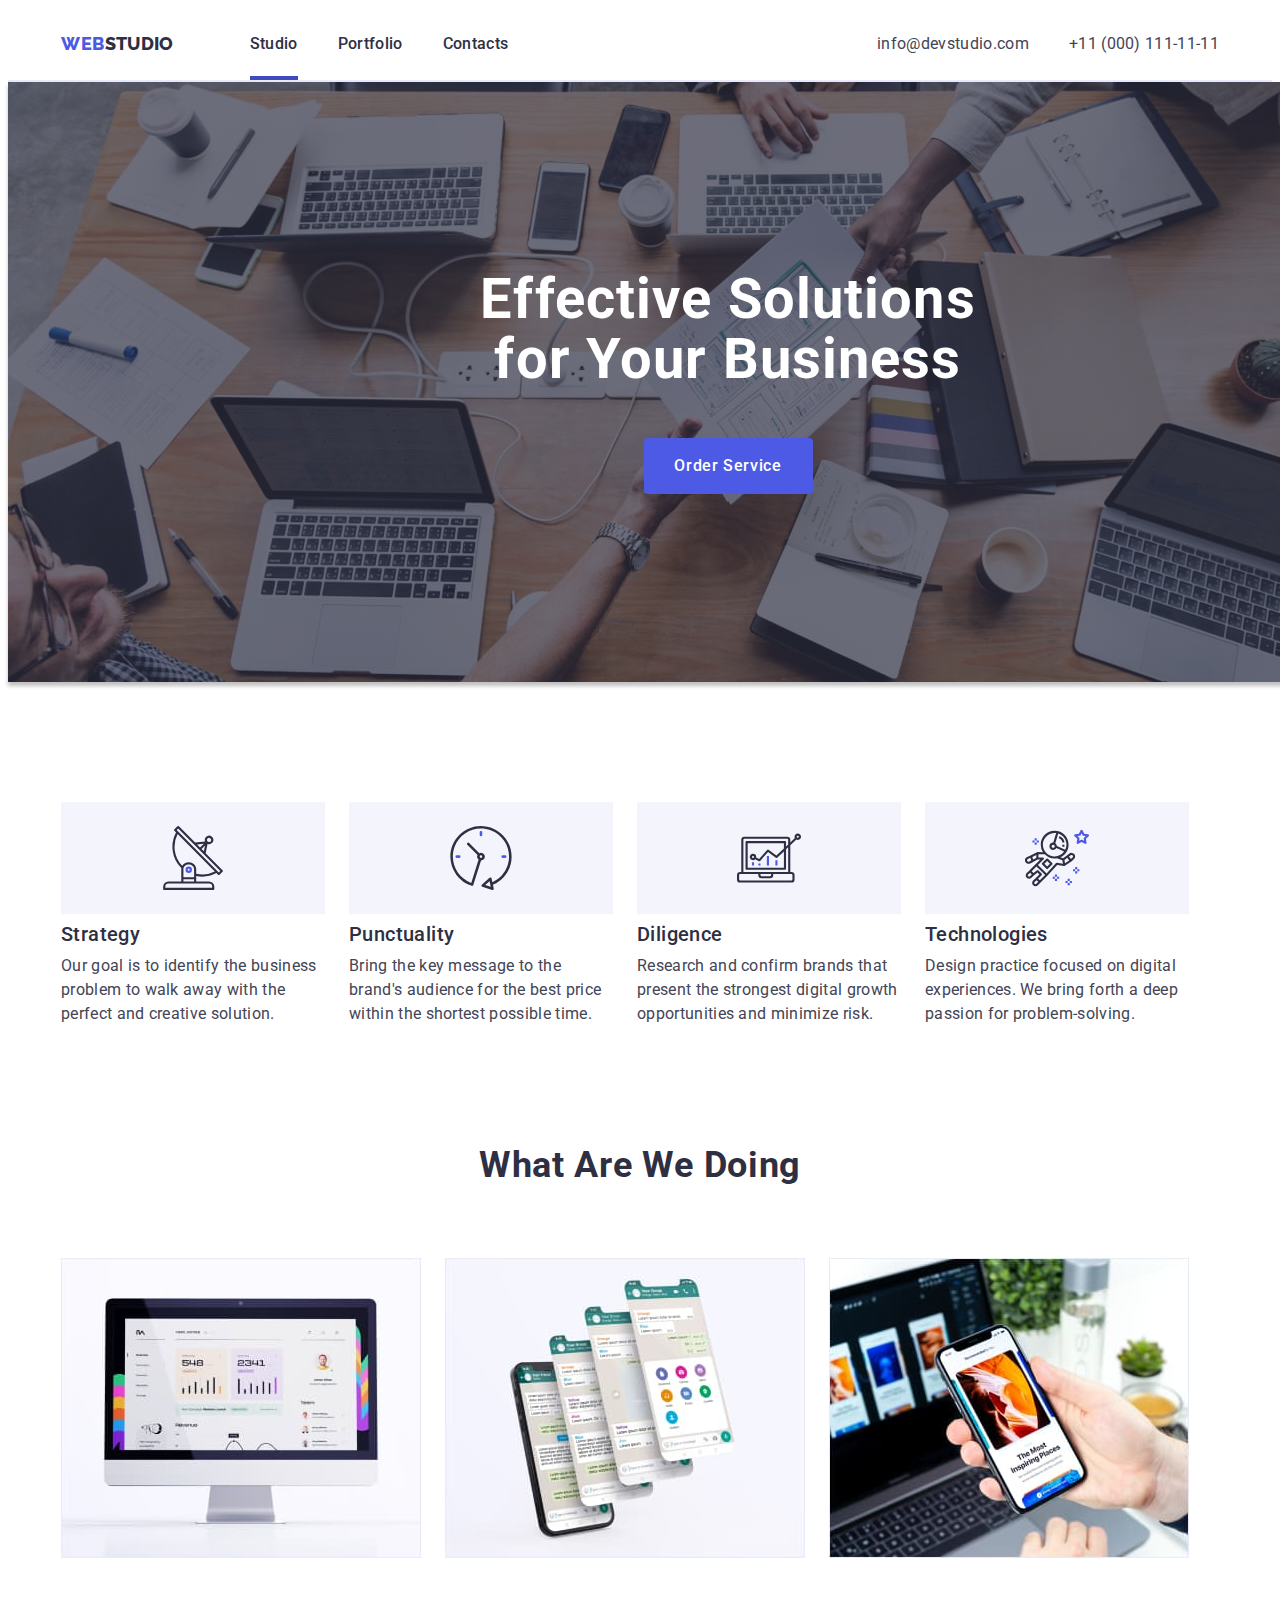
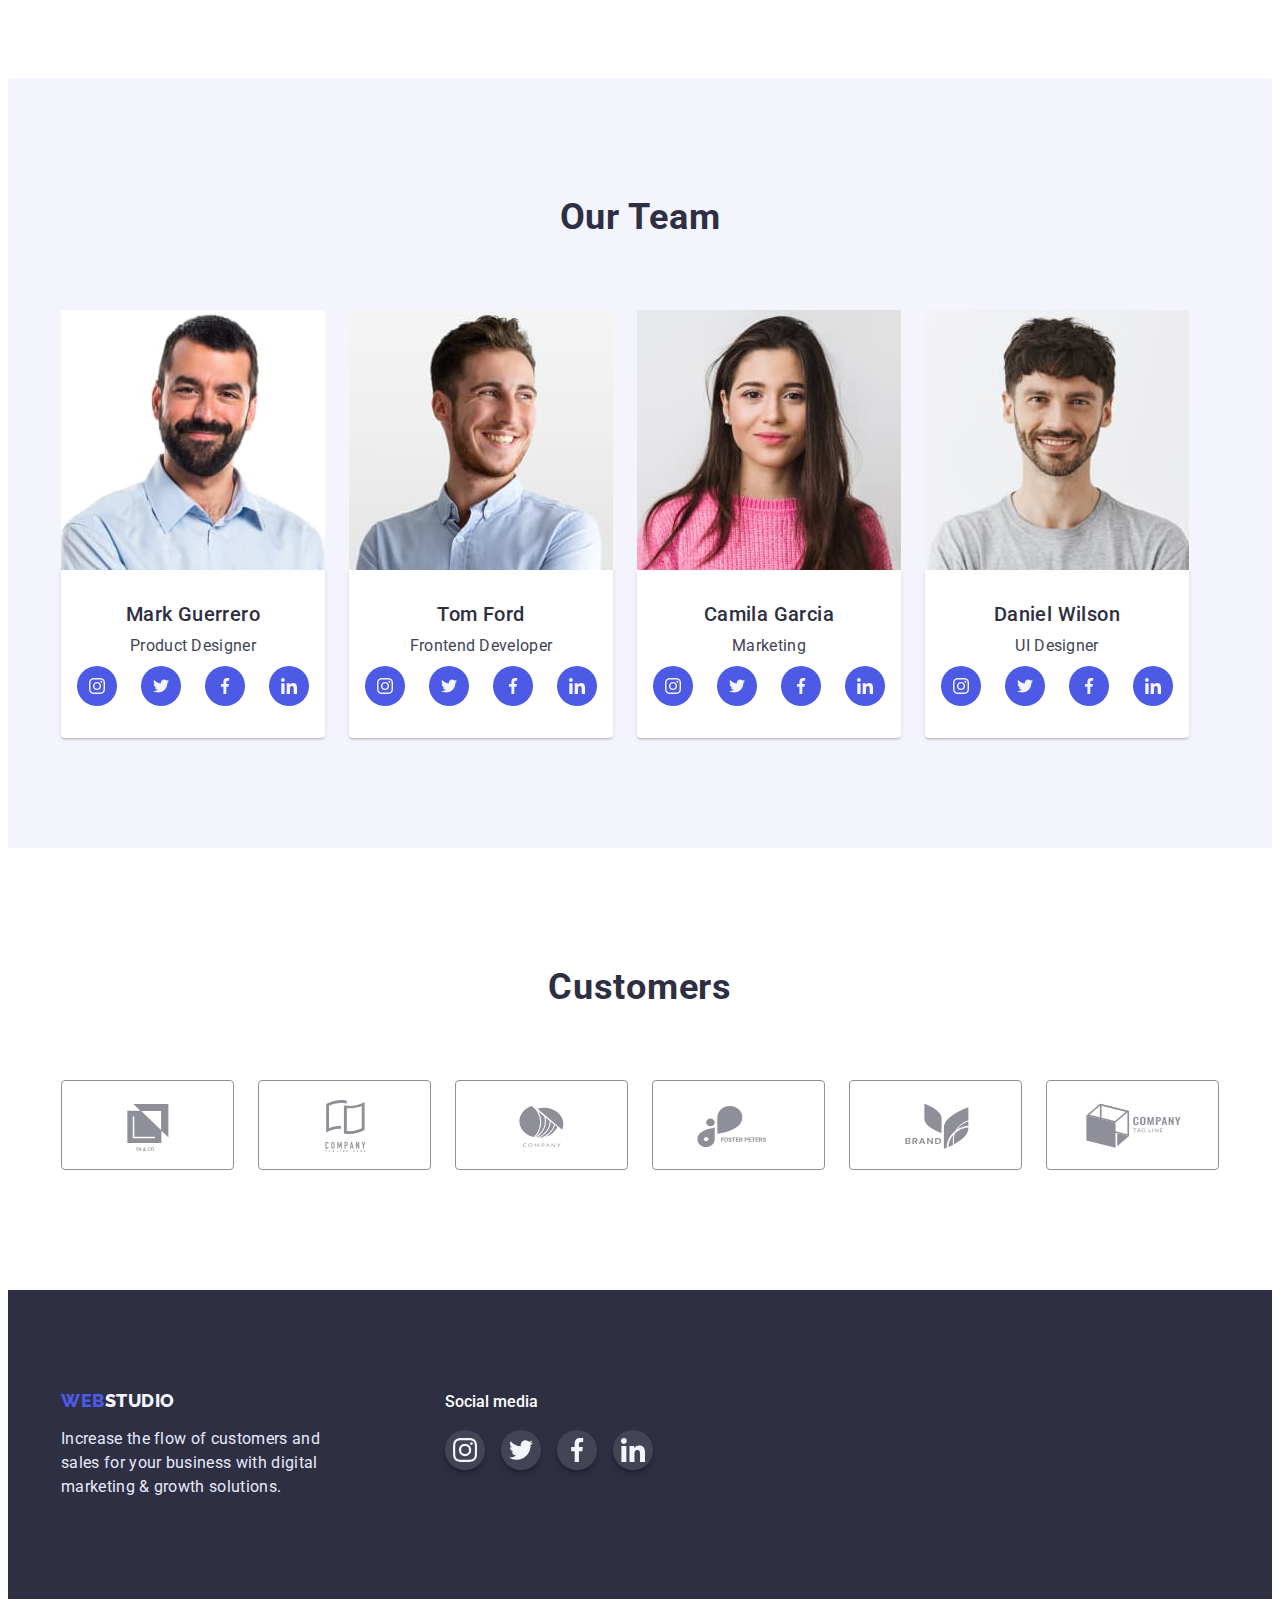
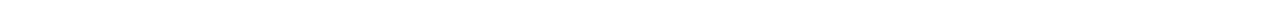
==== index.html @ 09c5dc8c "update index html file" ====
<!DOCTYPE html>
<html lang="en">
  <head>
    <meta charset="UTF-8" />
    <meta http-equiv="X-UA-Compatible" content="IE=edge" />
    <meta name="viewport" content="width=device-width, initial-scale=1.0" />
    <title>Webstudio</title>
    <link rel="preconnect" href="https://fonts.googleapis.com" />
    <link rel="preconnect" href="https://fonts.gstatic.com" crossorigin />
    <link
      href="https://fonts.googleapis.com/css2?family=Raleway:wght@800&family=Roboto:wght@400;500;700;900&display=swap"
      rel="stylesheet"
    />
    <link
      rel="stylesheet"
      href="https://cdnjs.cloudflare.com/ajax/libs/modern-normalize/1.1.0/modern-normalize.min.css"
      integrity="sha512-wpPYUAdjBVSE4KJnH1VR1HeZfpl1ub8YT/NKx4PuQ5NmX2tKuGu6U/JRp5y+Y8XG2tV+wKQpNHVUX03MfMFn9Q=="
      crossorigin="anonymous"
      referrerpolicy="no-referrer"
    />
    <link rel="stylesheet" href="./css/styles.css" />
  </head>
  <body>
    <header class="header">
      <div class="container main-nav">
        <nav class="header-nav list">
          <a class="logo link" href="./index.html"
            >Web<span class="logo-studio">Studio</span></a
          >
          <ul class="header-list list">
            <li class="item">
              <a class="header-item current link" href="./index.html">Studio</a>
            </li>
            <li class="item">
              <a class="header-item link" href="./portfolio.html">Portfolio</a>
            </li>
            <li class="item">
              <a class="header-item link" href="">Contacts</a>
            </li>
          </ul>
        </nav>
        <address class="contacts-address">
          <ul class="contacts list">
            <li class="item">
              <a class="contact-li link" href="mailto:info@devstudio.com"
                >info@devstudio.com</a
              >
            </li>
            <li class="item">
              <a class="contact-li link" href="tel:+110001111111"
                >+11 (000) 111-11-11</a
              >
            </li>
          </ul>
        </address>
      </div>
    </header>
    <main>
      <!-- Main banner -->
      <section class="banner">
        <div class="container">
          <h1 class="banner-title">Effective Solutions for Your Business</h1>
          <button class="banner-btn" data-modal-open type="button">Order Service</button>
        </div>
      </section>
      <!-- About company -->
      <section class="company">
        <div class="container">
          <h2 class="title-hidder" hidden>features</h2>
          <ul class="about-company list">
            <li>
              <div class="icon"><svg width="64" height="64" class="company-icon">
                <use href="./images/icon.svg#icon-antenna-1"></use></svg></div>
              <h3 class="guality-company">Strategy</h3>
              <p class="guality-comp-descr">
                Our goal is to identify the business problem to walk away with
                the perfect and creative solution.
              </p>
            </li>
            <li>
              <div class="icon"><svg width="64" height="64" class="company-icon">
                <use href="./images/icon.svg#icon-clock-1"></use></svg></div>
              <h3 class="guality-company">Punctuality</h3>
              <p class="guality-comp-descr">
                Bring the key message to the brand's audience for the best price
                within the shortest possible time.
              </p>
            </li>
            <li>
              <div class="icon"><svg width="64" height="64" class="company-icon">
                <use href="./images/icon.svg#icon-diagram-1"></use></svg></div>
              <h3 class="guality-company">Diligence</h3>
              <p class="guality-comp-descr">
                Research and confirm brands that present the strongest digital
                growth opportunities and minimize risk.
              </p>
            </li>
            <li>
              <div class="icon"><svg width="64" height="64" class="company-icon">
                <use href="./images/icon.svg#icon-astronaut-1"></use></svg></div>
              <h3 class="guality-company">Technologies</h3>
              <p class="guality-comp-descr">
                Design practice focused on digital experiences. We bring forth a
                deep passion for problem-solving.
              </p>
            </li>
          </ul>
        </div>
      </section>
      <!-- What are we doing -->
      <section class="doing">
        <div class="container">
          <h2 class="doing-title">What are we doing</h2>
          <ul class="doing-imgs list">
            <li>
              <img
                src="./images/computer.jpg"
                alt="computer"
                width="360"
                height="300"
              />
            </li>
            <li>
              <img
                src="./images/phone.jpg"
                alt="phone"
                width="360"
                height="300"
              />
            </li>
            <li>
              <img
                src="./images/technologies.jpg"
                alt="technologies"
                width="360"
                height="300"
              />
            </li>
          </ul>
        </div>
      </section>
      <!-- Our team -->
      <section class="team">
        <div class="container">
          <h2 class="our-team">Our Team</h2>
          <ul class="list-team list">
            <li>
              <img
                src="./images/Mark.jpg"
                alt="Mark"
                width="264"
                height="260"
              />
              <div class="data">
                <h3 class="name">Mark Guerrero</h3>
                <p class="direction">Product Designer</p>
                <ul class="ul team-list list">
                  <li class="team-soc-item">
                    <a class="team-soc-link link" href=""><svg width="16" height="16" class="team-soc-icon">
                        <use href="./images/icon.svg#icon-instagram-2"></use></svg></a></li>
                  <li class="team-soc-item">
                    <a class="team-soc-link link" href=""><svg width="16" height="16" class="team-soc-icon">
                        <use href="./images/icon.svg#icon-twitter-1"></use></svg></a></li>
                  <li class="team-soc-item">
                    <a class="team-soc-link link" href=""><svg width="16" height="16" class="team-soc-icon">
                        <use href="./images/icon.svg#icon-facebook-1"></use></svg></a></li>
                  <li class="team-soc-item">
                    <a class="team-soc-link link" href=""><svg width="16" height="16" class="team-soc-icon">
                        <use href="./images/icon.svg#icon-linkedin-1"></use></svg></a></li>
                </ul>
              </div>
            </li>
            <li>
              <img 
              src="./images/Tom.jpg" 
              alt="Tom" 
              width="264" 
              height="260" 
              />
              <div class="data">
                <h3 class="name">Tom Ford</h3>
                <p class="direction">Frontend Developer</p>
                <ul class="ul team-list list">
                  <li class="team-soc-item">
                    <a class="team-soc-link link" href=""><svg width="16" height="16" class="team-soc-icon">
                        <use href="./images/icon.svg#icon-instagram-2"></use></svg></a></li>
                  <li class="team-soc-item">
                    <a class="team-soc-link link" href=""><svg width="16" height="16" class="team-soc-icon">
                        <use href="./images/icon.svg#icon-twitter-1"></use></svg></a></li>
                  <li class="team-soc-item">
                    <a class="team-soc-link link" href=""><svg width="16" height="16" class="team-soc-icon">
                        <use href="./images/icon.svg#icon-facebook-1"></use></svg></a></li>
                  <li class="team-soc-item">
                    <a class="team-soc-link link" href=""><svg width="16" height="16" class="team-soc-icon">
                        <use href="./images/icon.svg#icon-linkedin-1"></use></svg></a></li>
                </ul>
              </div>
            </li>
            <li>
              <img
                src="./images/Camila.jpg"
                alt="Camila"
                width="264"
                height="260"
              />
              <div class="data">
                <h3 class="name">Camila Garcia</h3>
                <p class="direction">Marketing</p>
                <ul class="ul team-list list">
                  <li class="team-soc-item">
                    <a class="team-soc-link link" href=""><svg width="16" height="16" class="team-soc-icon">
                        <use href="./images/icon.svg#icon-instagram-2"></use></svg></a></li>
                  <li class="team-soc-item">
                    <a class="team-soc-link link" href=""><svg width="16" height="16" class="team-soc-icon">
                        <use href="./images/icon.svg#icon-twitter-1"></use></svg></a></li>
                  <li class="team-soc-item">
                    <a class="team-soc-link link" href=""><svg width="16" height="16" class="team-soc-icon">
                        <use href="./images/icon.svg#icon-facebook-1"></use></svg></a></li>
                  <li class="team-soc-item">
                    <a class="team-soc-link link" href=""><svg width="16" height="16" class="team-soc-icon">
                        <use href="./images/icon.svg#icon-linkedin-1"></use></svg></a></li>
                </ul>
              </div>
            </li>
            <li>
              <img
                src="./images/Daniel.jpg"
                alt="Daniel"
                width="264"
                height="260"
              />
              <div class="data">
                <h3 class="name">Daniel Wilson</h3>
                <p class="direction">UI Designer</p>
                <ul class="ul team-list list">
                  <li class="team-soc-item">
                    <a class="team-soc-link link" href=""><svg width="16" height="16" class="team-soc-icon">
                        <use href="./images/icon.svg#icon-instagram-2"></use></svg></a></li>
                  <li class="team-soc-item">
                    <a class="team-soc-link link" href=""><svg width="16" height="16" class="team-soc-icon">
                        <use href="./images/icon.svg#icon-twitter-1"></use></svg></a></li>
                  <li class="team-soc-item">
                    <a class="team-soc-link link" href=""><svg width="16" height="16" class="team-soc-icon">
                        <use href="./images/icon.svg#icon-facebook-1"></use></svg></a></li>
                  <li class="team-soc-item">
                    <a class="team-soc-link link" href=""><svg width="16" height="16" class="team-soc-icon">
                        <use href="./images/icon.svg#icon-linkedin-1"></use></svg></a></li>
                </ul>
              </div>
            </li>
          </ul>
        </div>
      </section>
      <!-- Customers -->
      <section class="customers">
        <div class="container">
          <h2 class="title-customers">Customers</h2>
          <ul class="our-customers list">
            <li class="box"><a class="box-icon" href=""><svg width="104" height="56" class="customer-icon">
              <use href="./images/icon.svg#icon-Logo"></use></svg></a></li>
            <li class="box"><a class="box-icon" href=""><svg width="104" height="56" class="customer-icon">
              <use href="./images/icon.svg#icon-Logo-1"></use></svg></a></li>
            <li class="box"><a class="box-icon" href=""><svg width="104" height="56" class="customer-icon">
              <use href="./images/icon.svg#icon-Logo-2"></use></svg></a></li>
            <li class="box"><a class="box-icon" href=""><svg width="104" height="56" class="customer-icon">
              <use href="./images/icon.svg#icon-Logo-3"></use></svg></a></li>
            <li class="box"><a class="box-icon" href=""><svg width="104" height="56" class="customer-icon">
              <use href="./images/icon.svg#icon-Logo-4"></use></svg></a></li>
            <li class="box"><a class="box-icon" href=""><svg width="104" height="56" class="customer-icon">
              <use href="./images/icon.svg#icon-Logo-5"></use></svg></a></li>
          </ul>
        </div>
      </section>
    </main>
    <footer class="footer">
      <div class="container logo-soc">
        <div class="footer-container">
          <a class="logo-footer link" href="./index.html"
            >Web<span class="studio-footer">Studio</span>
          </a>
          <p class="page-footer">
            Increase the flow of customers and sales for your business with
            digital marketing & growth solutions.
          </p>
        </div>
        <div class="footer-soc">
          <p class="title-footer-soc">Social media</p>
          <ul class="ul foorer-soc-list list">
            <li class="footer-soc-item">
              <a class="footer-soc-link link" href=""><svg width="24" height="24" class="footer-soc-icon">
                  <use href="./images/icon.svg#icon-instagram-2"></use></svg></a></li>
            <li class="footer-soc-item">
              <a class="footer-soc-link link" href=""><svg width="24" height="24" class="footer-soc-icon">
                  <use href="./images/icon.svg#icon-twitter-1"></use></svg></a></li>
            <li class="footer-soc-item">
              <a class="footer-soc-link link" href=""><svg width="24" height="24" class="footer-soc-icon">
                  <use href="./images/icon.svg#icon-facebook-1"></use></svg></a></li>
            <li class="footer-soc-item">
              <a class="footer-soc-link link" href=""><svg width="24" height="24" class="footer-soc-icon">
                  <use href="./images/icon.svg#icon-linkedin-1"></use></svg></a></li>
          </ul> 
 </div>
      </div>
    </footer>
    <div class="backdrop is-hidden" data-modal>
    <div class="modal">
      <button type="button" class="close-icom" data-modal-close><svg width="24" height="24"><use href="./images/icon.svg#icon-close-1"></use></svg></button>
    </div>
  </div>
    <script src="./js/modal.js"></script>
  </body>
</html>
---- css/styles.css ----
html{
    box-sizing: border-box;
}
:root{
--primary-text-color: #434455;
--title-text-color: #4D5AE5;
--accent-color: #2E2F42;
--hover-fokus-color: #404bbf;
--text-footer: #E7E9FC;
--white: #FFFFFF;
--light-color: #F4F4FD;
--buutton-background: #F4F4FD;
--light-gray: #8E8F99;
--grad: linear-gradient( rgba(46, 47, 66, 0.7),rgba(46, 47, 66, 0.7))    
}
body{
    font-family: 'Roboto', sans-serif;
    color: var(--primary-text-color); 
}
/*-----------------header--------------------*/
.link{
    text-decoration: none;
}
.list{
    padding: 0;
    margin: 0;
    list-style: none;
    }
 *,
 * ::before
 ::after{
    box-sizing: border-box;
 }
 .container{
    width: 1158px;
    padding-left: 15px;
    padding-right: 15px;
    margin-left: auto;
    margin-right: auto;
 }
h1,h2,h3,h4,p{
    margin-top: 0;
    margin-bottom: 0;
}
ul{
    margin-top: 0;
    margin-bottom: 0;
}
img{
    display: block;
}
.header{
    border-bottom: 2px solid var(--text-footer);
}
.main-nav{
    display: flex;
    align-items: center;
    justify-content: space-between;
}
.logo{
    font-family: 'Raleway', sans-serif;
    font-weight: 800;
    font-size: 18px;
    line-height: 1.17;
    letter-spacing: 0.03em;
    text-transform: uppercase;
    color: var(--title-text-color);
}
.logo-studio{
    font-family: 'Raleway', sans-serif;
    font-weight: 800;
    font-size: 18px;
    line-height: 1.33;
    letter-spacing: 0.02em;
    color: var(--accent-color);
}
.header-nav{
    display: flex;
    align-items: center;
}
.current::after{
    content: "";
    position: absolute;
    left: 0;
    bottom: 0;
    display: block;
    width: 100%;
    height: 4px;
    background-color: var(--hover-fokus-color);
}
.item{
    position: relative;
}
.header-nav .header-item:hover,
.header-nav .header-item:focus{
    color: var(--hover-fokus-color);
 }
    .header-list{
        display: flex;
        margin-left: 76px;
    }
    .header-list .item + .item{
        margin-left: 40px;
    }
.header-list .link{
    display: block;
    padding-top: 24px;
    padding-bottom: 24px;
    font-weight: 500;
    font-size: 16px;
    line-height: 1.5;
    letter-spacing: 0.02em;
    color: var(--accent-color);
}
.contacts-address{
    font-style: normal;
}
.contacts .contact-li:hover,
.contacts .contact-li:focus{
    color: var(--hover-fokus-color);
}

.contacts .item + .item{
    margin-left: 40px;
}
    .contacts{
        display: flex;
        margin-right: auto;
    }
    .contact-li{
        font-size: 16px;
        line-height: 1.5;
        letter-spacing: 0.02em;
        color: var(--primary-text-color);

        transition-property: color;
        transition-duration: 250ms;
        transition-timing-function: cubic-bezier(0.4, 0, 0.2, 1);
        }
   
    /*--------------Main banner------------------*/
    .banner{
        width: 1440px;
        margin-left: auto;
        margin-right: auto;
        background-color: var(--accent-color);
        background-image: var(--grad), url(../images/banner.jpg);
        background-repeat: no-repeat;
        background-position: center;
        background-size: cover;
        padding-top: 188px;
        padding-bottom: 188px;
        box-shadow: 0px 4px 4px rgba(0, 0, 0, 0.25);
    }
    .banner-title{
        font-weight: 700;
        font-size: 56px;
        line-height: 1.07;
        letter-spacing: 0.02em;
        text-align: center;
        margin-left: auto;
        margin-right: auto;
        width: 496px;
        height: 120px;
        color: var(--white);
    }
    .banner .banner-btn:hover,
    .banner .banner-btn:focus{
    background-color: var(--hover-fokus-color);
    }
    .banner-btn{
        font-family: 'Roboto', sans-serif;
        font-weight: 500;
        font-size: 16px;
        line-height: 1.5;
        letter-spacing: 0.04em;
        margin-left: auto;
        margin-right: auto;
        width: 169px;
        height: 56px;
        margin-top: 48px;
        color: var(--white);
        background: var(--title-text-color);
        border-radius: 4px;
        border: none;
        cursor: pointer;
        display: block;

        transition-property: background-color;
        transition-duration: 250ms;
        transition-timing-function: cubic-bezier(0.4, 0, 0.2, 1);
    }
    /*----------------About company-----------------*/
    .company{
        padding-top: 120px;
        padding-bottom: 120px;
    }
    .about-company{
        display: flex;
        gap: 24px;
    }
    .icon{
        display: flex;
        justify-content: center;
        align-items: center;
        height: 112px;
        margin-bottom: 8px;
        background-color: var(--light-color);
        cursor: pointer;
    }
    .guality-company{
        font-weight: 500;
        font-size: 20px;
        line-height: 1.2;
        letter-spacing: 0.02em;
        margin-bottom: 8px;
        color: var(--accent-color);    
    }
    .guality-comp-descr{
        font-size: 16px;
        line-height: 1.5;
        letter-spacing: 0.02em;
        width: 264px;
        height: 72px;
        color: var(--primary-text-color);
    }
    /*----------------What are we doing---------------*/
    .doing{
        padding-bottom: 120px;
    }

    .doing-title{
        text-align: center;
        font-weight: 700;
        font-size: 36px;
        line-height: 1.11;
        letter-spacing: 0.02em;
        text-transform: capitalize;
        color: var(--accent-color);
        margin-bottom: 72px;
    }
    .doing-imgs{
        display: flex;
        gap: 24px;
    }
    /*------------------Our team---------------------*/
    .team{
        padding-top: 120px;
        padding-bottom: 110px;
        background-color: var(--light-color);
    }
    .our-team{
        font-weight: 700;
        font-size: 36px;
        line-height: 1.11;
        letter-spacing: 0.02em;
        margin-bottom: 72px;
        text-align: center;
        text-transform: capitalize;
        color: var(--accent-color);
    }
    .list-team{
        display: flex;
        width: calc((100% - 72px) / 4);
        gap: 24px;
    }
    .data{
        padding-top: 32px;
        padding-bottom: 32px;
        text-align: center;
        background-color: var(--white);
        box-shadow: 0px 1px 6px rgba(46, 47, 66, 0.08), 0px 1px 1px rgba(46, 47, 66, 0.16), 0px 2px 1px rgba(46, 47, 66, 0.08);
        border-radius: 0px 0px 4px 4px;
    }
    .name{
        font-weight: 500;
        font-size: 20px;
        line-height: 1.2;
        letter-spacing: 0.02em;
        margin-bottom: 8px;
        color: var(--accent-color);
    }
    .direction{
        font-size: 16px;
        line-height: 1.5;
        letter-spacing: 0.02em;
        margin-bottom: 8px;
        color: var(--primary-text-color);
    }
    .team-list{
        display: flex;
        justify-content: center;
        gap: 24px;
    }
    .team-soc-item{
        width: 40px;
        height: 40px;
    }
    .team-soc-link{
        width: 100%;
        height: 100%;
        border-radius: 50%;
        background-color: var(--title-text-color);
        display: flex;
        align-items: center;
        justify-content: center;
        fill: var(--light-color);

        transition-property: background-color;
        transition-duration: 250ms;
        transition-timing-function: cubic-bezier(0.4, 0, 0.2, 1);
    }
    .team-soc-link:hover{
        background-color: var(--hover-fokus-color);
    }
    /*----------------Customers--------------------*/
    .customers{
        padding-top: 120px;
        padding-bottom: 120px;
    }
    .title-customers{
        font-weight: 700;
        font-size: 36px;
        line-height: 1.11;
        letter-spacing: 0.02em;
        margin-bottom: 72px;
        text-align: center;
        text-transform: capitalize;
        color: var(--accent-color);
    }
    .our-customers{
        display: flex;
        gap: 24px;
    }
    .box{
        width: calc((100% - 120px) / 6);
    }
    .box-icon{
        display: flex;
        justify-content: center;
        align-items: center;
        height: 88px;
        border-radius: 4px;
        border: 1px solid #8E8F99;
        fill: var(--light-gray);

        transition-property: border-color;
        transition-duration: 250ms;
        transition-timing-function: cubic-bezier(0.4, 0, 0.2, 1);
    }
    .customer-icon{
        transition-property: fill;
        transition-duration: 250ms;
        transition-timing-function: cubic-bezier(0.4, 0, 0.2, 1);
    }
    .box-icon:hover{
        border-color: var(--hover-fokus-color);
    }
    .box-icon:hover .customer-icon{
        fill: var(--hover-fokus-color)
    }

    /*----------------portfolio--------------------*/
    /*------buttons------------*/
    .buttons-pictures{
            display: flex;
            padding-top: 96px;
            padding-bottom: 120px;
            justify-items: center;
    }
    .portf-butns .portf-butn-list:hover,
    .portf-butns .portf-butn-list:focus{
        background-color: var(--hover-fokus-color);
        border-color: var(--hover-fokus-color);
        color: var(--white);
        box-shadow: 0px 3px 1px rgba(0, 0, 0, 0.1), 0px 2px 1px rgba(0, 0, 0, 0.08), 0px 2px 2px rgba(0, 0, 0, 0.12);
    }
    .title-btn{
        position: absolute;
        width: 1px;
        height: 1px;
        margin: -1px;
        border: 0;
        padding: 0;
        white-space: nowrap;
        clip-path: inset(100%);
        clip: rect(0 0 0 0);
        overflow: hidden;
    }
    .brd-text{
        padding: 32px 16px;
        border: 2px solid var(--text-footer); 
        border-top: 0; 
    }
    .portf-butns{
        display: flex;
        justify-content: center;
        margin-bottom: 72px;
        gap: 24px;
    }
    .portf-butn-list{
        font-family: 'Roboto', sans-serif;
        font-weight: 500;
        font-size: 16px;
        line-height: 1.5;
        letter-spacing: 0.04em;
        padding: 12px 24px;
        color: var(--title-text-color); 
        background: var(--buutton-background);
        border-radius: 4px;
        border: 1px solid var(--text-footer);
        cursor: pointer;

        transition-property: background-color, border-color, color, box-shadow;
        transition-duration: 250ms;
        transition-timing-function: cubic-bezier(0.4, 0, 0.2, 1);
    }
    .link{
        text-decoration: none;
    }

/*---------pictures---------*/
.img{
    padding-bottom: 120px;
}
.img-li{
    width: calc((100% - 48px) /3);
}
.portf-typs{
    display: flex;
    flex-wrap: wrap;
    row-gap: 48px;
    column-gap: 24px;
}
.img-li:hover .paragraph{
    transform: translateY(0);
}
.picture{
    position: relative; 
    overflow: hidden;
 }
 .paragraph{
     position: absolute;
     top: 0;
     left: 0;
     height: 100%;
     font-weight: 400;
     font-size: 16px;
     line-height: 1.5;
     padding: 40px 32px 164px;
     color: var(--light-color);
     background-color: var(--title-text-color);
     transform: translateY(100%);
     transition: transform 250ms cubic-bezier(0.4, 0, 0.2, 1);
 }
.portf-typs .img-li:hover{
    box-shadow: 0px 1px 6px rgba(46, 47, 66, 0.08), 0px 1px 1px rgba(46, 47, 66, 0.16), 0px 2px 1px rgba(46, 47, 66, 0.08);
}
.portf-list{
    display: block;
    font-weight: 400;
    font-size: 16px;
    line-height: 1.5;
    letter-spacing: 0.02em;
    color: var(--primary-text-color);

    transition-property: box-shadow;
    transition-duration: 250ms;
    transition-timing-function: cubic-bezier(0.4, 0, 0.2, 1);
}    
.title-img{
        font-weight: 500;
        font-size: 20px;
        line-height: 1.2;
        letter-spacing: 0.02em;
        margin-bottom: 8px;
        color: var(--accent-color);
        }
    /*-----------------footer--------------------*/
    .footer{
        padding-top: 100px;
        padding-bottom: 100px;
        background: var(--accent-color);
    }
    .footer-container{
        width: 264px;
    }
    .logo-soc{
        display: flex;
    }
    .logo-footer{
        font-family: 'Raleway', sans-serif;
        font-style: normal;
        font-weight: 800;
        font-size: 18px;
        line-height: 1.17;
        letter-spacing: 0.03em;
        text-transform: uppercase;
        color: var(--title-text-color);
    }
    .studio-footer{
        font-family: 'Raleway', sans-serif;
        font-weight: 800;
        font-size: 18px;
        line-height: 1,16;
        letter-spacing: 0.03em;
        color: var(--light-color);
    }
    .page-footer{
        margin-top: 16px;
        font-weight: 400;
        font-size: 16px;
        line-height: 1.5;
        letter-spacing: 0.02em;
        color: var(--text-footer);
    }
    .footer-soc{
        margin-left: 120px;
    }
    .title-footer-soc{
        font-weight: 500;
        font-size: 16px;
        line-height: 1.5;
        margin-bottom: 16px;
        color: var(--white);
        }
    .foorer-soc-list{
        display: flex;
        justify-content: center;
        gap: 16px;
    }
    .footer-soc-item{
        width: 40px;
        height: 40px;
    }
    .footer-soc-link{
        display: flex;
        align-items: center;
        justify-content: center;
        width: 100%;
        height: 100%;
        border-radius: 50%;
        background-color: rgba(255, 255, 255, 0.1);
        box-shadow: 0px 4px 4px rgba(0, 0, 0, 0.25);
        
        transition-property: background-color;
        transition-duration: 250ms;
        transition-timing-function: cubic-bezier(0.4, 0, 0.2, 1);
    }
    .footer-soc-icon{
        fill: #F4F4FD;
    }
    .footer-soc-link:hover{
        background-color: #31D0AA;
    }
    .backdrop{
        position: fixed;
        top: 0;
        width: 100%;
        height: 100%;
        background-color: rgba(48, 48, 48, 0.5);
    }
    .modal{
        width: 408px;
        min-height: 576px;
        background-color: var(--white);
        border-radius: 4px;
        position: absolute;
        top: 50%;
        left: 50%;
        transform: translate(-50%, -50%);
        padding: 24px;
    }
    .close-icom{
        display: block;
        margin-left: auto;
        border: none;
        background-color: var(--white);
        cursor: pointer;
    }
    .is-hidden{
        opacity: o;
        visibility: hidden;
        pointer-events: none;
    }
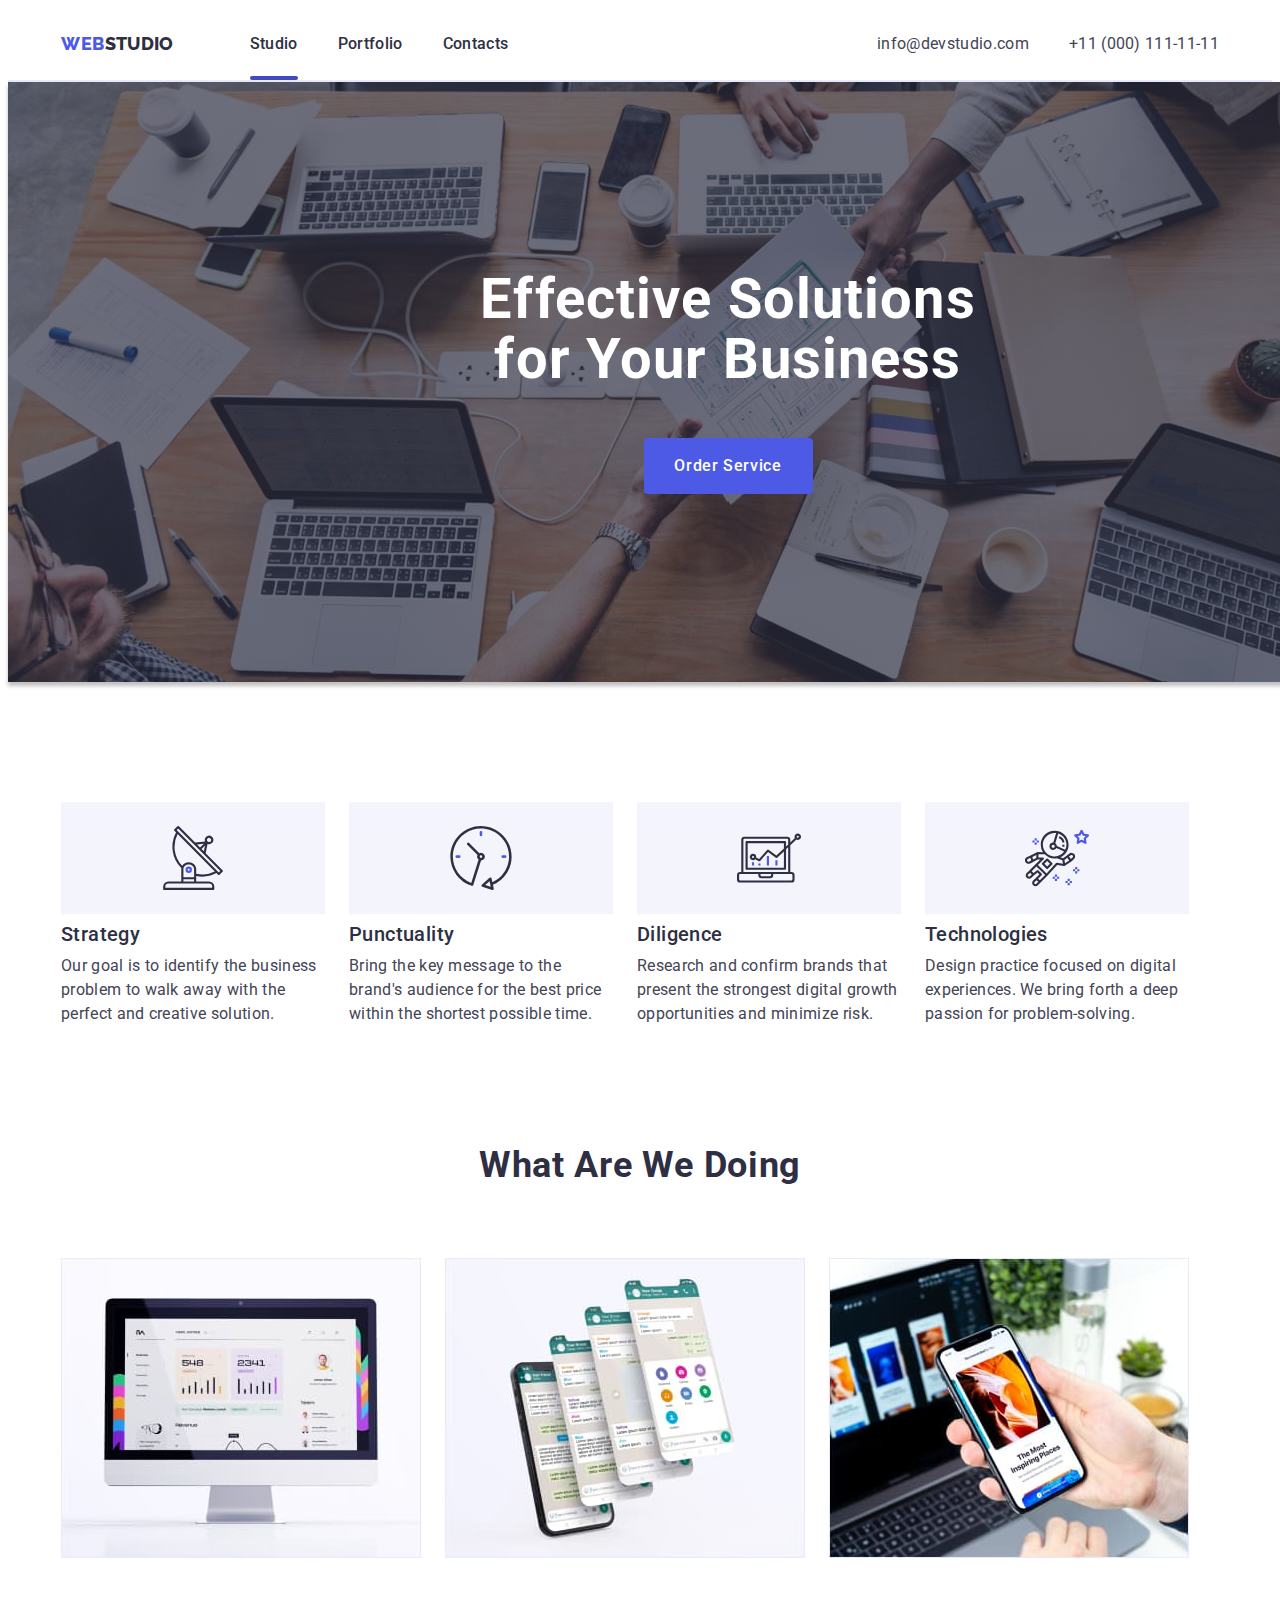
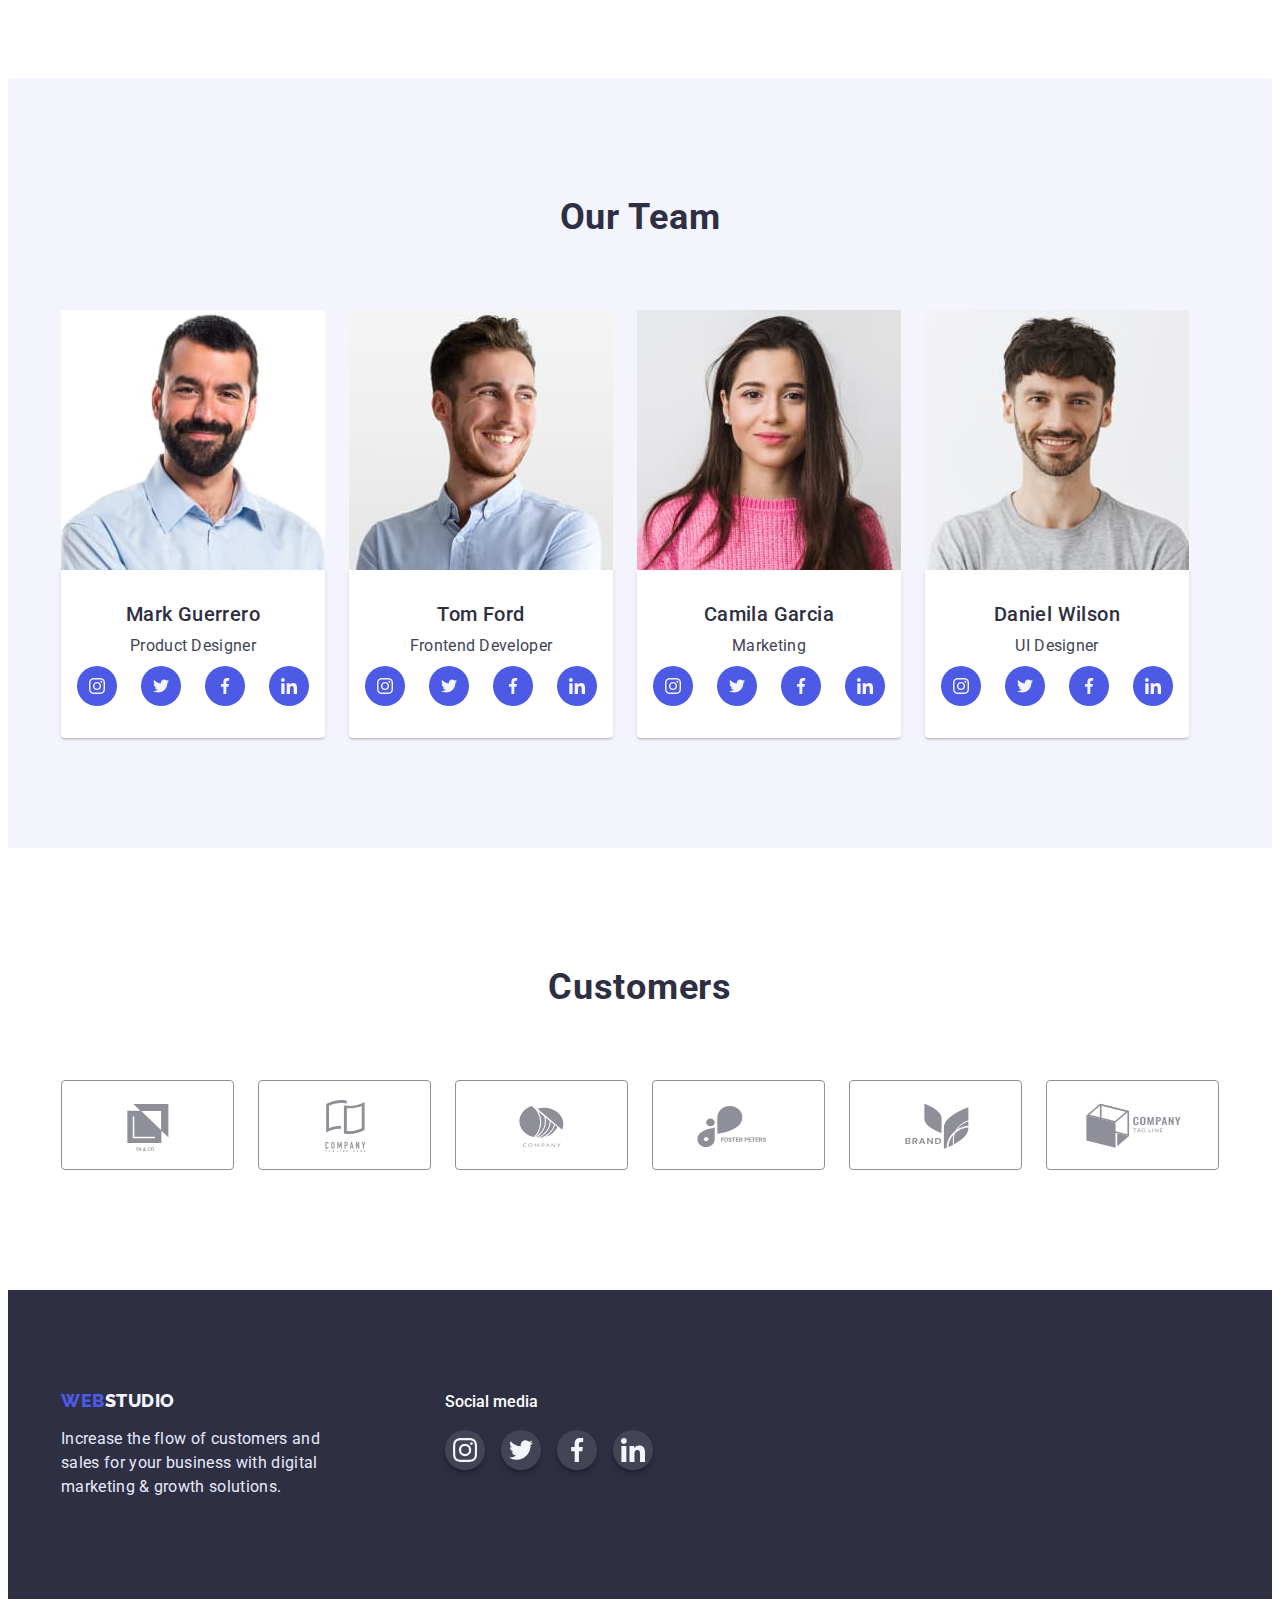
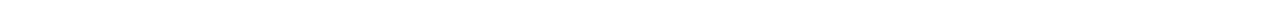
==== commit c466db8e: "update index html file" ====
--- a/index.html
+++ b/index.html
@@ -29,7 +29,7 @@
           >
           <ul class="header-list list">
             <li class="item">
-              <a class="header-item current link" href="./index.html">Studio</a>
+              <a class="header-item link current" href="./index.html">Studio</a>
             </li>
             <li class="item">
               <a class="header-item link" href="./portfolio.html">Portfolio</a>
--- a/css/styles.css
+++ b/css/styles.css
@@ -15,7 +15,7 @@
 }
 body{
     font-family: 'Roboto', sans-serif;
-    color: var(--primary-text-color); 
+    color: var(--accent-color); 
 }
 /*-----------------header--------------------*/
 .link{
@@ -78,6 +78,12 @@
     display: flex;
     align-items: center;
 }
+.item{
+    position: relative;
+}
+.current{
+    color: var(--hover-fokus-color);
+}
 .current::after{
     content: "";
     position: absolute;
@@ -86,10 +92,14 @@
     display: block;
     width: 100%;
     height: 4px;
+    border-radius: 2px;
     background-color: var(--hover-fokus-color);
 }
-.item{
-    position: relative;
+.header-item{
+    font-weight: 500;
+    font-size: 16px;
+    line-height: 24px;
+    transition: color 250ms cubic-bezier(0.4, 0, 0.2, 1);
 }
 .header-nav .header-item:hover,
 .header-nav .header-item:focus{
@@ -133,9 +143,7 @@
         letter-spacing: 0.02em;
         color: var(--primary-text-color);
 
-        transition-property: color;
-        transition-duration: 250ms;
-        transition-timing-function: cubic-bezier(0.4, 0, 0.2, 1);
+        transition: color 250ms cubic-bezier(0.4, 0, 0.2, 1);
         }
    
     /*--------------Main banner------------------*/
@@ -186,9 +194,7 @@
         cursor: pointer;
         display: block;
 
-        transition-property: background-color;
-        transition-duration: 250ms;
-        transition-timing-function: cubic-bezier(0.4, 0, 0.2, 1);
+        transition: background-color 250ms cubic-bezier(0.4, 0, 0.2, 1);
     }
     /*----------------About company-----------------*/
     .company{
@@ -305,12 +311,9 @@
         align-items: center;
         justify-content: center;
         fill: var(--light-color);
-
-        transition-property: background-color;
-        transition-duration: 250ms;
-        transition-timing-function: cubic-bezier(0.4, 0, 0.2, 1);
-    }
-    .team-soc-link:hover{
+        transition: background-color 250ms cubic-bezier(0.4, 0, 0.2, 1);
+    }
+        .team-soc-link:hover{
         background-color: var(--hover-fokus-color);
     }
     /*----------------Customers--------------------*/
@@ -344,9 +347,7 @@
         border: 1px solid #8E8F99;
         fill: var(--light-gray);
 
-        transition-property: border-color;
-        transition-duration: 250ms;
-        transition-timing-function: cubic-bezier(0.4, 0, 0.2, 1);
+        transition: border-color 250ms cubic-bezier(0.4, 0, 0.2, 1);
     }
     .customer-icon{
         transition-property: fill;
@@ -411,9 +412,7 @@
         border: 1px solid var(--text-footer);
         cursor: pointer;
 
-        transition-property: background-color, border-color, color, box-shadow;
-        transition-duration: 250ms;
-        transition-timing-function: cubic-bezier(0.4, 0, 0.2, 1);
+        transition: 250ms cubic-bezier(0.4, 0, 0.2, 1);
     }
     .link{
         text-decoration: none;
@@ -425,6 +424,7 @@
 }
 .img-li{
     width: calc((100% - 48px) /3);
+    transition: box-shadow 250ms cubic-bezier(0.4, 0, 0.2, 1);
 }
 .portf-typs{
     display: flex;
@@ -447,7 +447,7 @@
      font-weight: 400;
      font-size: 16px;
      line-height: 1.5;
-     padding: 40px 32px 164px;
+     padding: 40px 32px 0;
      color: var(--light-color);
      background-color: var(--title-text-color);
      transform: translateY(100%);
@@ -542,10 +542,7 @@
         border-radius: 50%;
         background-color: rgba(255, 255, 255, 0.1);
         box-shadow: 0px 4px 4px rgba(0, 0, 0, 0.25);
-        
-        transition-property: background-color;
-        transition-duration: 250ms;
-        transition-timing-function: cubic-bezier(0.4, 0, 0.2, 1);
+        transition: background-color 250ms cubic-bezier(0.4, 0, 0.2, 1);
     }
     .footer-soc-icon{
         fill: #F4F4FD;
@@ -559,6 +556,8 @@
         width: 100%;
         height: 100%;
         background-color: rgba(48, 48, 48, 0.5);
+        opacity: 1;
+        transition: opacity 250ms cubic-bezier(0.4, 0, 0.2, 1);
     }
     .modal{
         width: 408px;
@@ -568,13 +567,17 @@
         position: absolute;
         top: 50%;
         left: 50%;
-        transform: translate(-50%, -50%);
         padding: 24px;
+        transform: translate(-50%, -50%) scale(1);
+        transition: transform 250ms cubic-bezier(0.4, 0, 0.2, 1);
     }
     .close-icom{
+        position: absolute;
         display: block;
         margin-left: auto;
         border: none;
+        top: 24px;
+        right: 24px;
         background-color: var(--white);
         cursor: pointer;
     }
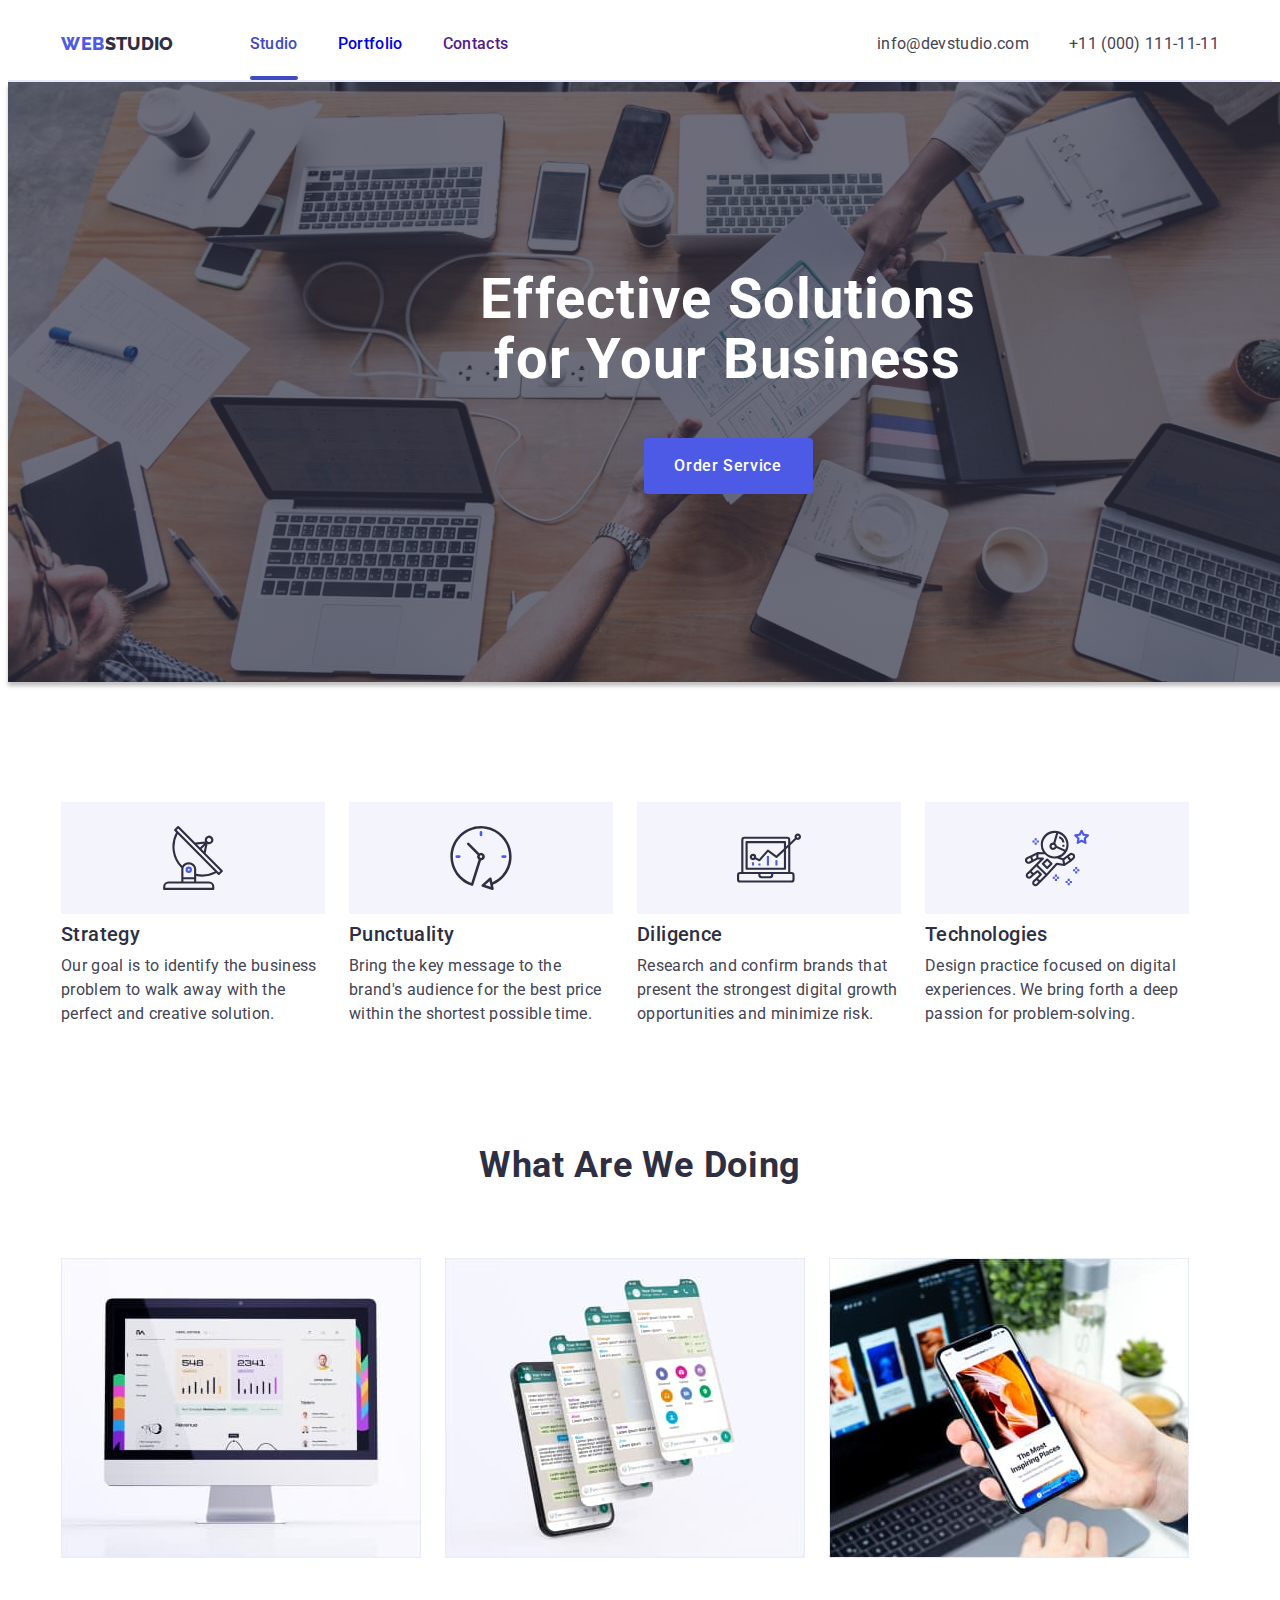
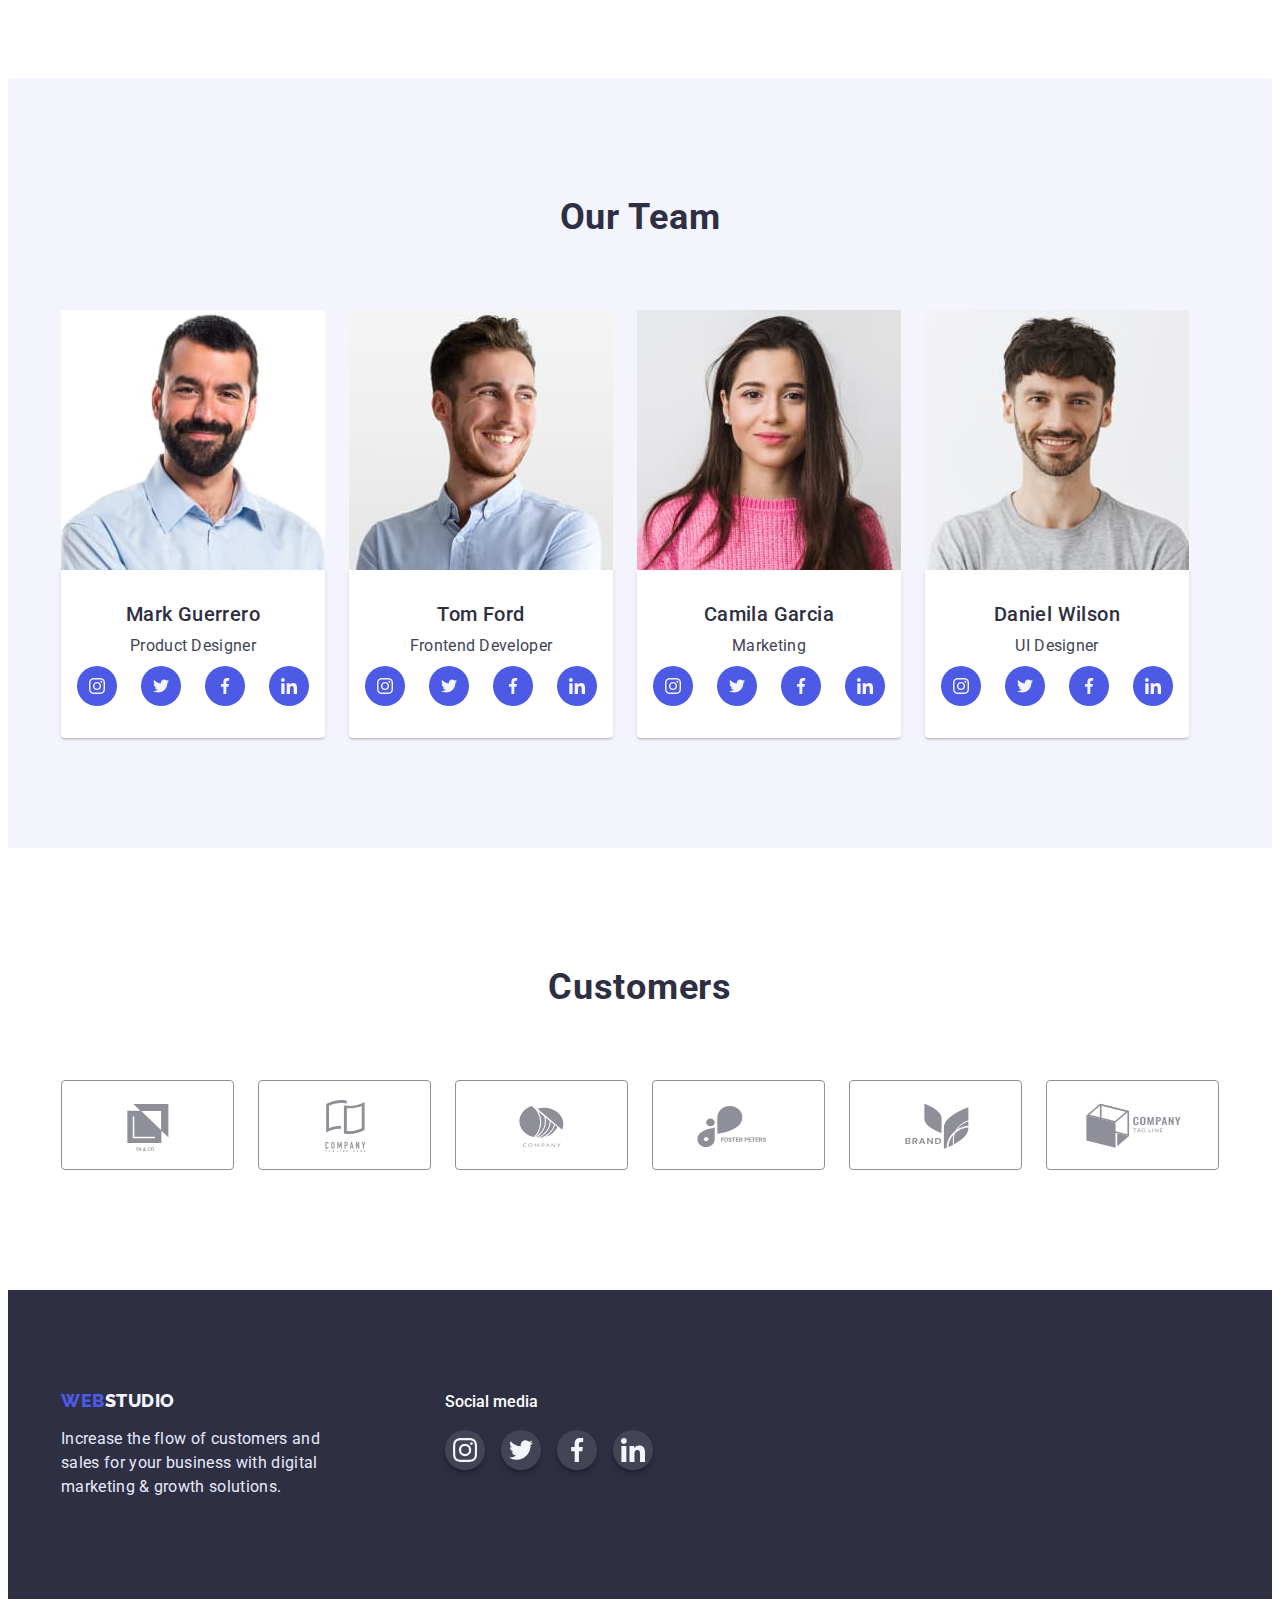
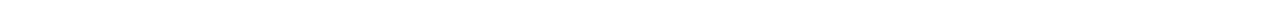
==== commit d03f735e: "update index html file" ====
--- a/index.html
+++ b/index.html
@@ -29,7 +29,7 @@
           >
           <ul class="header-list list">
             <li class="item">
-              <a class="header-item link current" href="./index.html">Studio</a>
+              <a class="header-item current link" href="./index.html">Studio</a>
             </li>
             <li class="item">
               <a class="header-item link" href="./portfolio.html">Portfolio</a>
--- a/css/styles.css
+++ b/css/styles.css
@@ -81,9 +81,6 @@
 .item{
     position: relative;
 }
-.current{
-    color: var(--hover-fokus-color);
-}
 .current::after{
     content: "";
     position: absolute;
@@ -101,6 +98,9 @@
     line-height: 24px;
     transition: color 250ms cubic-bezier(0.4, 0, 0.2, 1);
 }
+.current{
+    color: var(--hover-fokus-color);
+}
 .header-nav .header-item:hover,
 .header-nav .header-item:focus{
     color: var(--hover-fokus-color);
@@ -120,7 +120,7 @@
     font-size: 16px;
     line-height: 1.5;
     letter-spacing: 0.02em;
-    color: var(--accent-color);
+
 }
 .contacts-address{
     font-style: normal;
@@ -219,8 +219,7 @@
         font-size: 20px;
         line-height: 1.2;
         letter-spacing: 0.02em;
-        margin-bottom: 8px;
-        color: var(--accent-color);    
+        margin-bottom: 8px; 
     }
     .guality-comp-descr{
         font-size: 16px;
@@ -242,7 +241,6 @@
         line-height: 1.11;
         letter-spacing: 0.02em;
         text-transform: capitalize;
-        color: var(--accent-color);
         margin-bottom: 72px;
     }
     .doing-imgs{
@@ -263,7 +261,6 @@
         margin-bottom: 72px;
         text-align: center;
         text-transform: capitalize;
-        color: var(--accent-color);
     }
     .list-team{
         display: flex;
@@ -284,7 +281,6 @@
         line-height: 1.2;
         letter-spacing: 0.02em;
         margin-bottom: 8px;
-        color: var(--accent-color);
     }
     .direction{
         font-size: 16px;
@@ -329,7 +325,6 @@
         margin-bottom: 72px;
         text-align: center;
         text-transform: capitalize;
-        color: var(--accent-color);
     }
     .our-customers{
         display: flex;
@@ -474,7 +469,6 @@
         line-height: 1.2;
         letter-spacing: 0.02em;
         margin-bottom: 8px;
-        color: var(--accent-color);
         }
     /*-----------------footer--------------------*/
     .footer{
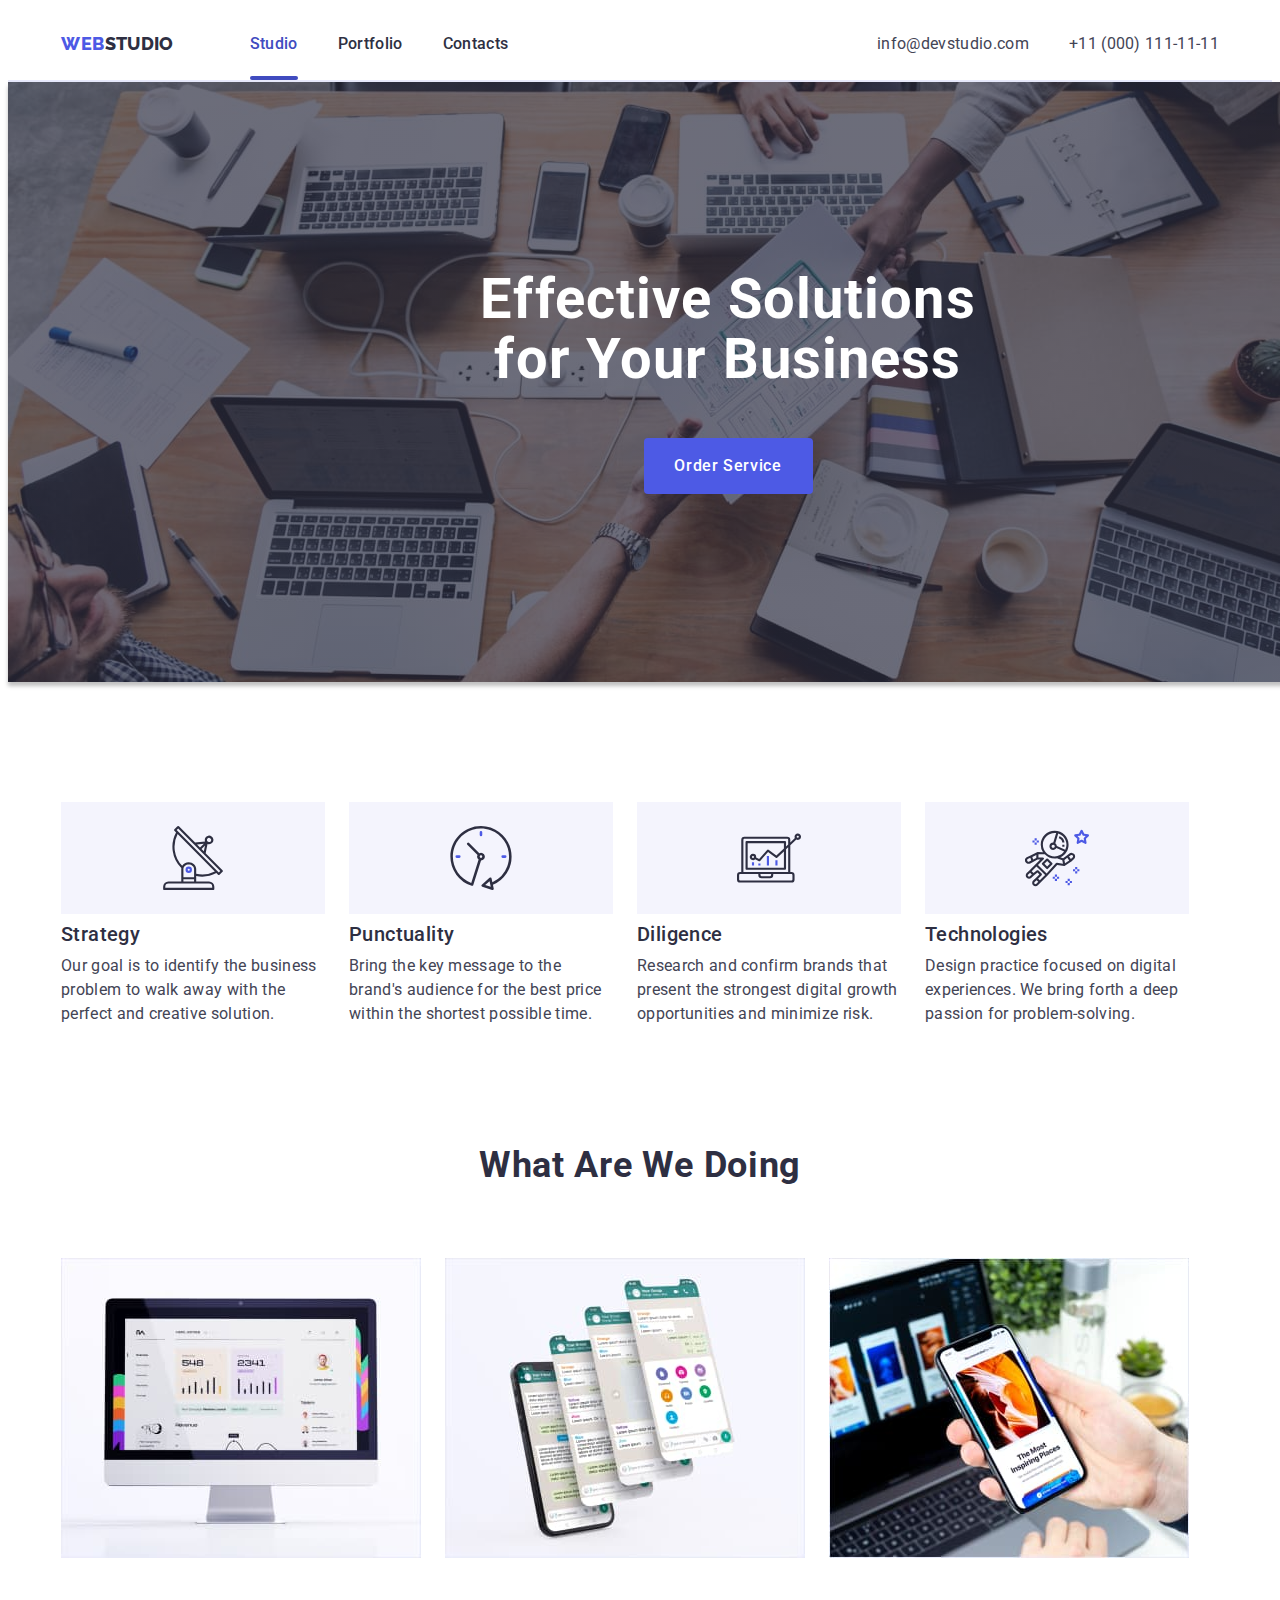
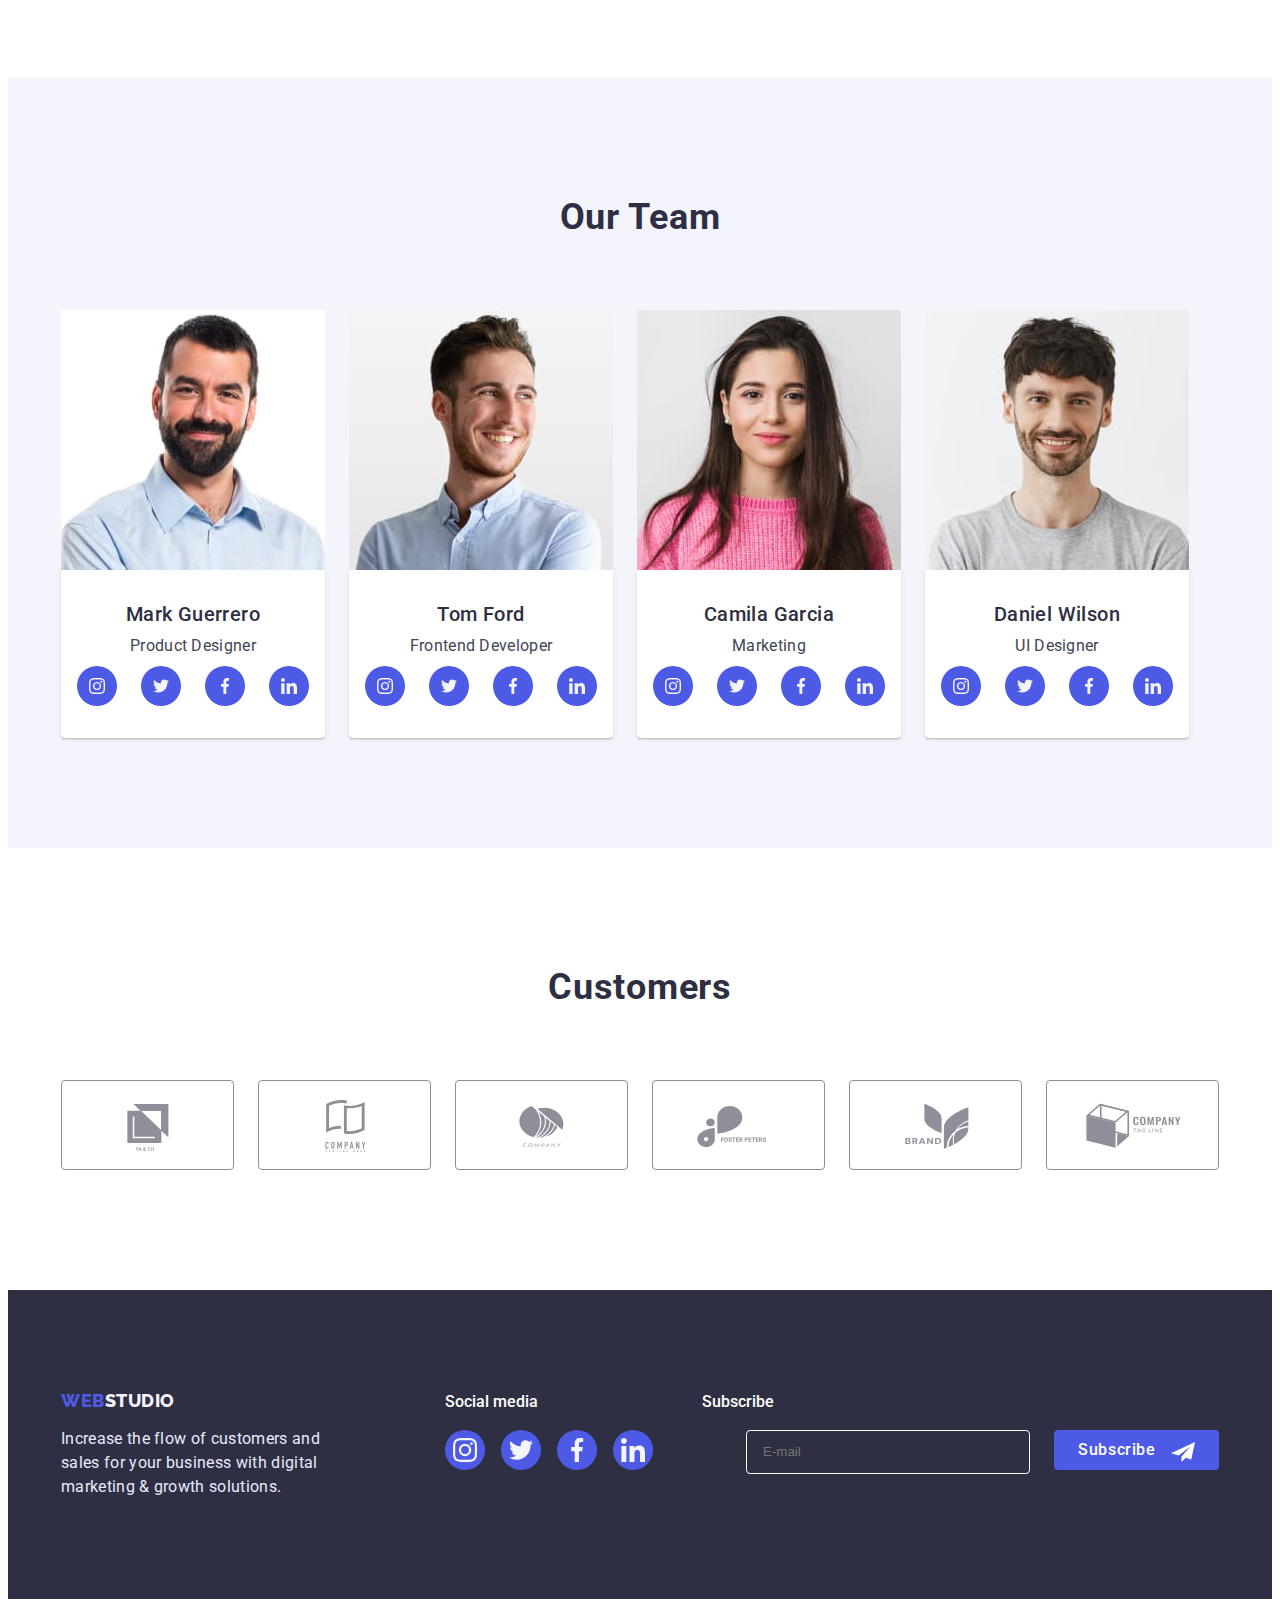
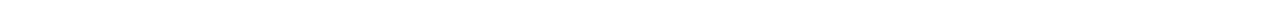
==== commit bd20b741: "update index html file" ====
--- a/index.html
+++ b/index.html
@@ -298,14 +298,63 @@
             <li class="footer-soc-item">
               <a class="footer-soc-link link" href=""><svg width="24" height="24" class="footer-soc-icon">
                   <use href="./images/icon.svg#icon-linkedin-1"></use></svg></a></li>
-          </ul> 
- </div>
-      </div>
+          </ul>
+        </div>
+        <div class="footer-sub-box">
+          <p class="title-lab">Subscribe</p>
+          <form class="footer-sub-form">
+            <label>Email
+              <input class="footer-input"
+              class="mobile_input"
+              type="email"
+              name="email"
+              placeholder="E-mail">
+            </label>
+            <div class="footer-sub-icon">
+              <button class="footer_buttom" type="sudmit">Subscribe</button>
+            <svg width="24" height="24" class="subscribe_icon">
+              <use href="./images/icon.svg#icon-Frame"></use></svg>
+            </div>
+          </form>
+        </div>
     </footer>
     <div class="backdrop is-hidden" data-modal>
     <div class="modal">
-      <button type="button" class="close-icom" data-modal-close><svg width="24" height="24"><use href="./images/icon.svg#icon-close-1"></use></svg></button>
-    </div>
+      <button type="button" class="close-icom" data-modal-close><svg width="8" height="8"><use href="./images/icon.svg#icon-close-1"></use></svg></button>
+    <h4 class="mobile_title">Leave your contacts and we will call you back</h4>
+    <form class="mobile_form">
+      <label><span class="mobile_label_text">Name</span>
+        <div class="input_wrap">
+          <input 
+          class="mobile_input"
+          type="text">
+        <svg width="18" height="24" class="mobile_icon">
+          <use href="./images/icon.svg#icon-person-black"></use></svg>
+        </div>
+      </label>
+      <label><span class="mobile_label_text">Phone</span>
+        <div class="input_wrap">
+          <input type="text" class="mobile_input">
+          <svg width="18" height="24" class="mobile_icon">
+            <use href="./images/icon.svg#icon-phone-black"></use></svg>
+        </div>
+      </label>
+      <label><span class="mobile_label_text">Email</span>
+      <div class="input_wrap">
+        <input type="text" class="mobile_input">
+      <svg width="18" height="24" class="mobile_icon">
+        <use href="./images/icon.svg#icon-email-black"></use></svg>
+      </div>
+      </label>
+      <label><span class="mobile_label_text">Comment</span></label>
+        <textarea
+        class="mobile_input_comment"
+        id="user-comment"
+        name="user-comment"
+        placeholder="Text input"></textarea>
+      <button class="mobile_buttom" type="sudmit">Send</button>
+    </form>
+  </div>
   </div>
     <script src="./js/modal.js"></script>
   </body>
--- a/css/styles.css
+++ b/css/styles.css
@@ -15,7 +15,7 @@
 }
 body{
     font-family: 'Roboto', sans-serif;
-    color: var(--accent-color); 
+    color: var(--accent-color);
 }
 /*-----------------header--------------------*/
 .link{
@@ -96,6 +96,7 @@
     font-weight: 500;
     font-size: 16px;
     line-height: 24px;
+    color: var(--accent-color);
     transition: color 250ms cubic-bezier(0.4, 0, 0.2, 1);
 }
 .current{
@@ -469,6 +470,7 @@
         line-height: 1.2;
         letter-spacing: 0.02em;
         margin-bottom: 8px;
+        color: var(--accent-color);
         }
     /*-----------------footer--------------------*/
     .footer{
@@ -534,8 +536,7 @@
         width: 100%;
         height: 100%;
         border-radius: 50%;
-        background-color: rgba(255, 255, 255, 0.1);
-        box-shadow: 0px 4px 4px rgba(0, 0, 0, 0.25);
+        background-color: var(--title-text-color);
         transition: background-color 250ms cubic-bezier(0.4, 0, 0.2, 1);
     }
     .footer-soc-icon{
@@ -544,6 +545,61 @@
     .footer-soc-link:hover{
         background-color: #31D0AA;
     }
+    .footer-sub-box{
+        margin-left: auto;
+    }
+    .title-lab{
+        width: 75px;
+        height: 24px;
+        font-weight: 500;
+        font-size: 16px;
+        line-height: 1.5;
+        margin-bottom: 16px;
+        color: var(--white);
+        }
+    .footer-input{
+        width: 264px;
+        height: 40px;
+        border: 1px solid var(--white);
+        border-radius: 4px;
+        padding-left: 16px;
+        background-color: transparent;
+        outline: transparent;
+    }
+    .footer-sub-form{
+        display: flex;
+    }
+    .footer-sub-icon{
+        position: relative;
+    }
+    .footer_buttom{
+        display: flex;
+        align-items: center;
+        font-family: 'Roboto', sans-serif;
+        font-weight: 500;
+        font-size: 16px;
+        line-height: 1.5;
+        letter-spacing: 0.04em;
+        padding-left: 24px;
+        margin-left: 24px;
+        width: 165px;
+        height: 40px;
+        border: none;
+        border-radius: 4px;
+        color: var(--white);
+        background: var(--title-text-color);
+        cursor: pointer;
+        transition: background-color 250ms cubic-bezier(0.4, 0, 0.2, 1);
+     }
+     .subscribe_icon{
+        position: absolute;
+        right: 24px;
+        top: 50%;
+        transform: translateY(-50%);
+        fill: var(--white)
+     }
+
+    /*------------ Modil-------------- */
     .backdrop{
         position: fixed;
         top: 0;
@@ -551,32 +607,126 @@
         height: 100%;
         background-color: rgba(48, 48, 48, 0.5);
         opacity: 1;
-        transition: opacity 250ms cubic-bezier(0.4, 0, 0.2, 1);
-    }
-    .modal{
+        transition: opacity 250ms cubic-bezier(0.4, 0, 0.2, 1), visibility 250ms cubic-bezier(0.4, 0, 0.2, 1);
+    }
+    .modal{ 
+        position: absolute;
         width: 408px;
         min-height: 576px;
         background-color: var(--white);
         border-radius: 4px;
-        position: absolute;
         top: 50%;
         left: 50%;
-        padding: 24px;
+        padding: 24px 24px;
         transform: translate(-50%, -50%) scale(1);
         transition: transform 250ms cubic-bezier(0.4, 0, 0.2, 1);
     }
+    .backdrop.is-hidden .modal{
+        transform: translate(-50%, -50%) scale(0);
+    }
     .close-icom{
         position: absolute;
+        display: flex;
+        justify-content: center;
+        align-items: center;
+        width: 24px;
+        height: 24px;
+        right: 24px;
+        padding: 4px;
+        border-radius: 50%;
+        border: 1px solid rgba(0, 0, 0, 0.1);
+        background-color: var(--text-footer);
+        fill: var(--accent-color);
+        cursor: pointer;
+    }
+    .mobile_title{
+        font-weight: 500;
+        font-size: 16px;
+        line-height: 1.5;
+        text-align: center;
+        margin-top: 48px;
+        margin-bottom: 16px;
+    }
+    .mobile_input{
+        width: 100%;
+        height: 40px;
+        border: 1px solid var(--light-gray);
+        border-radius: 4px;
+        padding-left: 38px;
+        outline: transparent;
+    }
+    .mobile_input:focus{
+    border-color: var(--title-text-color);
+    }
+    .mobile_input:focus + .mobile_icon{
+        fill: var(--title-text-color)
+    }
+    .mobile_label_text{
+        display: inline-block;
+        font-weight: 400;
+        font-size: 12px;
+        line-height: 1.16;
+        margin-top: 8px;
+        margin-bottom: 4px;
+        color: var(--light-gray);
+    }
+    .input_wrap{
+        position: relative;
+    }
+    .mobile_icon{
+        position: absolute;
+        left: 16px;
+        top: 50%;
+        transform: translateY(-50%);
+        fill: var(--accent-color);
+    }
+    .mobile_comment{
+        width: 100%;
+        height: 120px;
+        border: 1px solid var(--light-gray);
+        border-radius: 4px;
+        padding-left: 38px; 
+    }
+    .mobile_input_comment{
+        font-weight: 400;
+        font-size: 12px;
+        line-height: 1.16;
+        width: 100%;
+        height: 120px;
+        border: 1px solid var(--light-gray);
+        border-radius: 4px;
+        padding-left: 16px;
+        padding-top: 8px;
+        outline: transparent;
+        resize: none;
+    }
+    .mobile_input_comment:focus{
+        border-color: var(--title-text-color);
+        }
+    .mobile_buttom{
         display: block;
+        font-family: 'Roboto', sans-serif;
+        font-weight: 500;
+        font-size: 16px;
+        line-height: 1.5;
+        letter-spacing: 0.04em;
         margin-left: auto;
+        margin-right: auto;
+        margin-top: 48px;
+        width: 169px;
+        height: 56px;
+        padding-left: auto; 
+        padding-right: auto;
         border: none;
-        top: 24px;
-        right: 24px;
-        background-color: var(--white);
+        border-radius: 4px;
+        color: var(--white);
+        background: var(--title-text-color);
+        box-shadow: 0px 4px 4px rgba(0, 0, 0, 0.15);
         cursor: pointer;
+        transition: background-color 250ms cubic-bezier(0.4, 0, 0.2, 1);
     }
     .is-hidden{
-        opacity: o;
+        opacity: 0;
         visibility: hidden;
         pointer-events: none;
     }